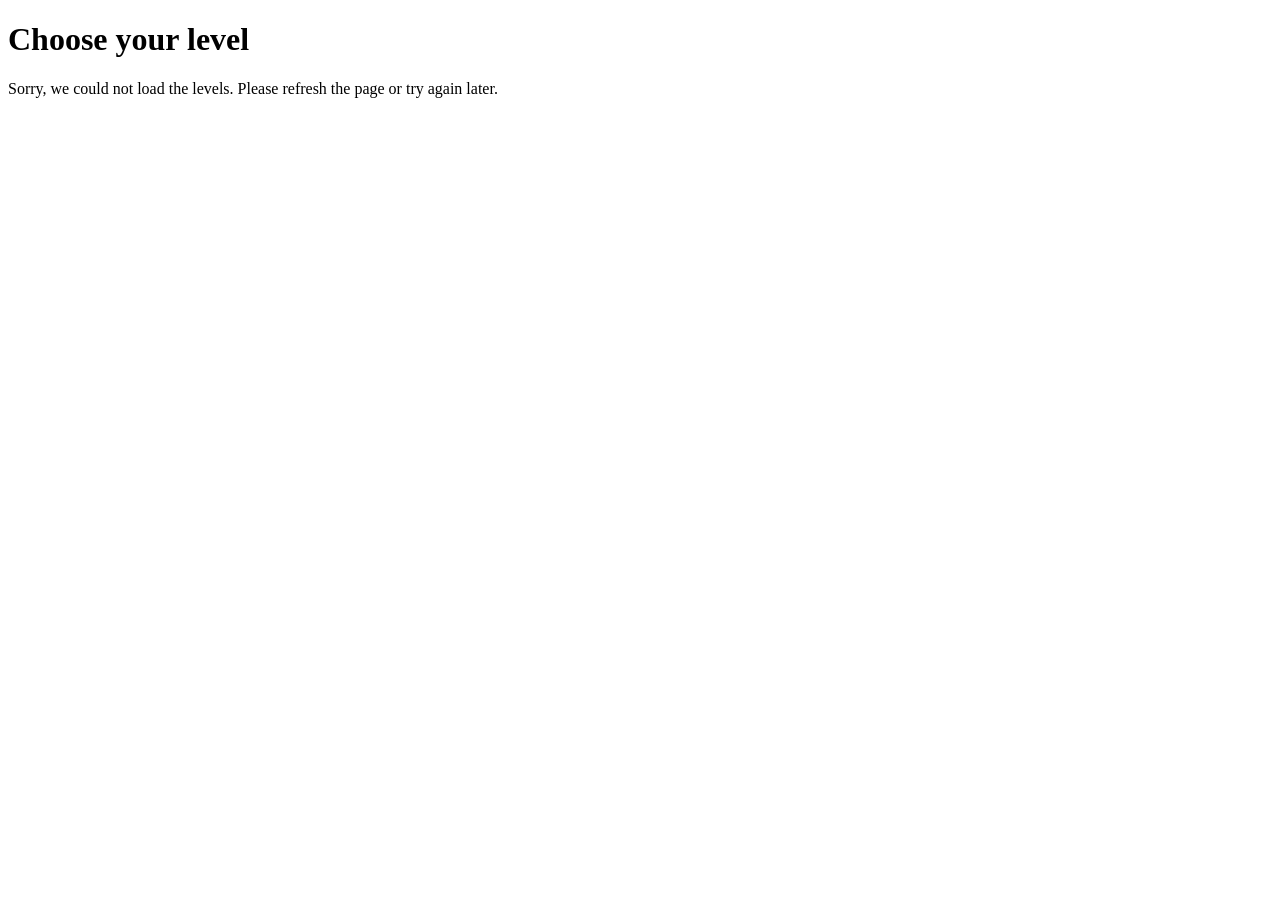
==== index.html @ f3e844dc "Add levels and subjects pages" ====
<!DOCTYPE html>
<html lang="en">
<head>
    <meta charset="UTF-8">
    <meta name="viewport" content="width=device-width, initial-scale=1.0">
    <title>Caribbean Learning Management System</title>
</head>
<body>

    <h1>Choose your level</h1>

    <!-- the cards for the levels will go in here -->
    <div class="levels-container"></div>

    <!-- scripts go at the bottom, in this order -->
    <script src="config.js"></script>
    <script src="index.js"></script>

</body>
</html>
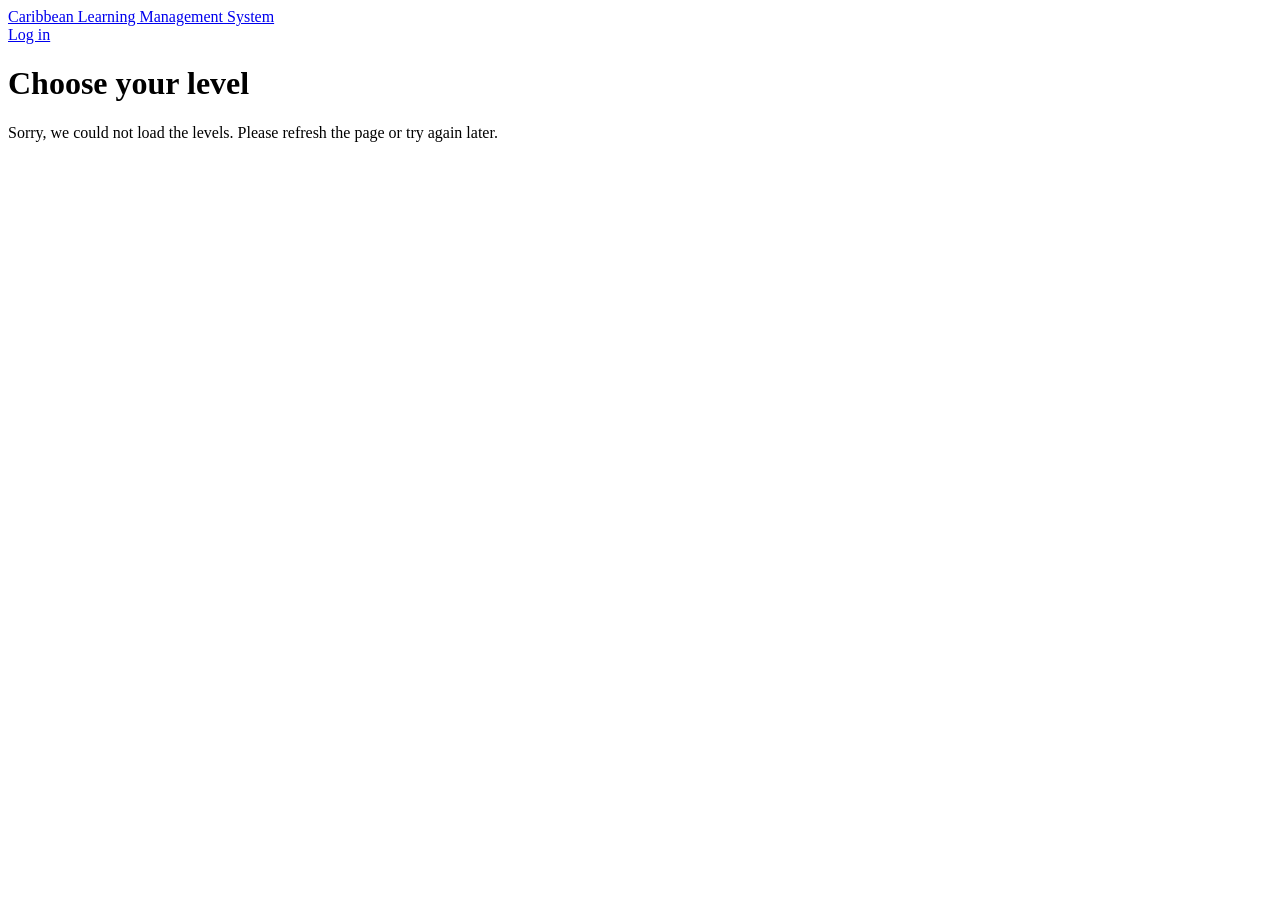
==== commit 9f5c752b: "Add header (in progress)" ====
--- a/index.html
+++ b/index.html
@@ -14,6 +14,8 @@
 
     <!-- scripts go at the bottom, in this order -->
     <script src="config.js"></script>
+    <script src="auth.js"></script>
+    <script src="header.js"></script>
     <script src="index.js"></script>
 
 </body>
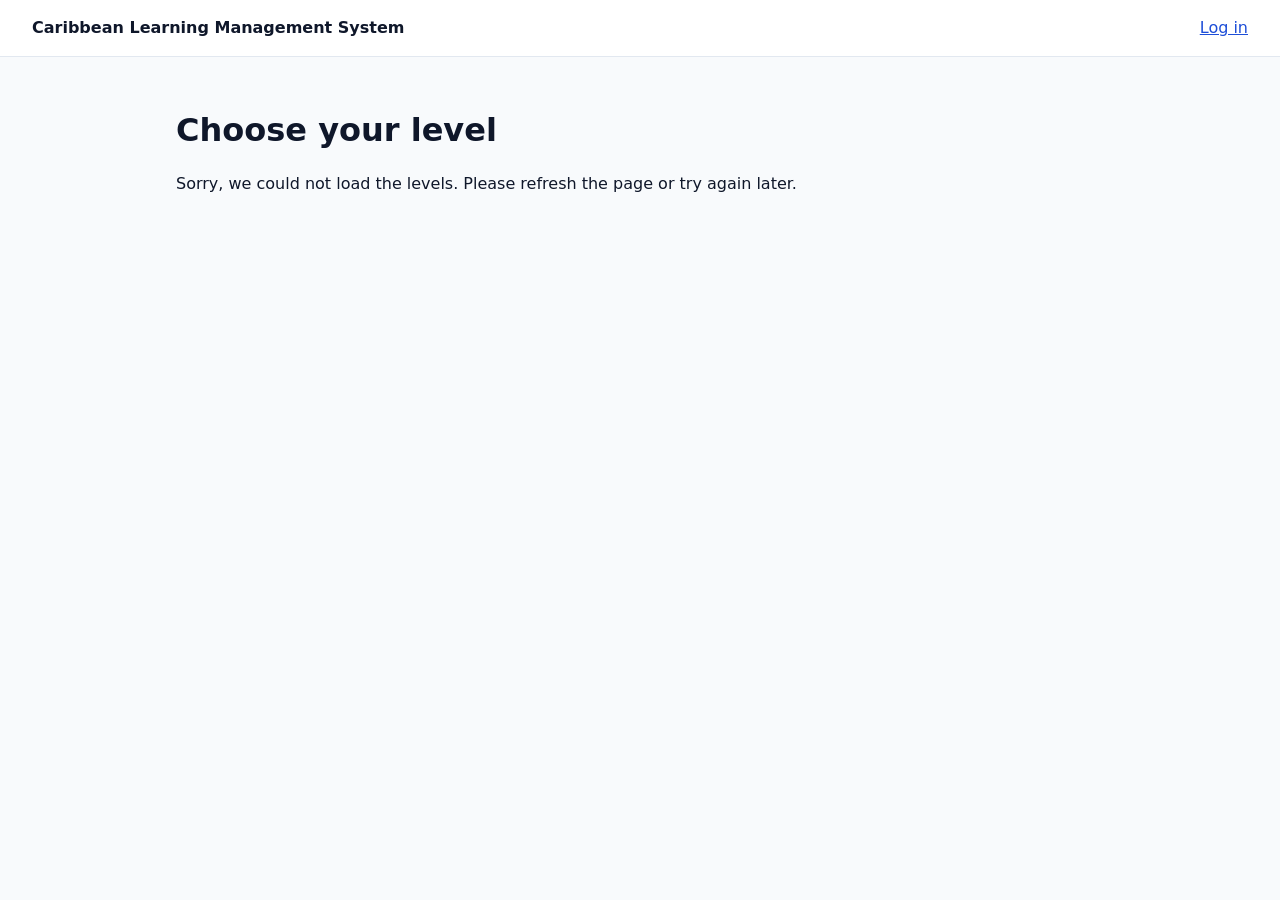
==== commit a443e828: "Add design variables, light and dark themes and base styles" ====
--- a/index.html
+++ b/index.html
@@ -1,22 +1,26 @@
 <!DOCTYPE html>
 <html lang="en">
+
 <head>
     <meta charset="UTF-8">
     <meta name="viewport" content="width=device-width, initial-scale=1.0">
     <title>Caribbean Learning Management System</title>
+    <link rel="stylesheet" href="css/styles.css">
 </head>
+
 <body>
+    <main>
+        <h1>Choose your level</h1>
 
-    <h1>Choose your level</h1>
+        <!-- the cards for the levels will go in here -->
+        <div class="levels-container"></div>
 
-    <!-- the cards for the levels will go in here -->
-    <div class="levels-container"></div>
+        <!-- scripts go at the bottom, in this order -->
+        <script src="js/shared/config.js"></script>
+        <script src="js/shared/auth.js"></script>
+        <script src="js/shared/header.js"></script>
+        <script src="js/pages/index.js"></script>
+    </main>
+</body>
 
-    <!-- scripts go at the bottom, in this order -->
-    <script src="config.js"></script>
-    <script src="auth.js"></script>
-    <script src="header.js"></script>
-    <script src="index.js"></script>
-
-</body>
 </html>
--- a/css/styles.css
+++ b/css/styles.css
@@ -0,0 +1,106 @@
+/* Design tokens for northStar. Every colour, space and size lives here, so a change is made in one place. */
+
+/* Light theme ("daylight"). Also the default when no theme has been chosen. */
+:root {
+    color-scheme: light;
+
+    --color-bg: #F8FAFC;
+    --color-surface: #FFFFFF;
+    --color-text: #0F172A;
+    --color-text-muted: #475569;
+    --color-border: #E2E8F0;
+    --color-primary: #1D4ED8;
+    --color-on-primary: #FFFFFF;
+    --color-secondary: #7C3AED;
+    --color-success: #15803D;
+    --color-star: #F59E0B;
+    --color-on-star: #1F2937;
+
+    --space-xs: 0.25rem;
+    --space-sm: 0.5rem;
+    --space-md: 1rem;
+    --space-lg: 2rem;
+    --space-xl: 3rem;
+
+    --radius: 12px;
+    --shadow-card: 0 1px 3px rgba(15, 23, 42, 0.08), 0 4px 12px rgba(15, 23, 42, 0.06);
+
+    --font-body: system-ui, -apple-system, 'Segoe UI', Roboto, sans-serif;
+}
+
+/* Dark theme ("night sky"). The same names with different values, written after :root so it wins when active. */
+[data-theme="dark"] {
+    color-scheme: dark;
+
+    --color-bg: #0B1020;
+    --color-surface: #141A33;
+    --color-text: #E5E7EB;
+    --color-text-muted: #9CA3AF;
+    --color-border: #2A3358;
+    --color-primary: #818CF8;
+    --color-on-primary: #0B1020;
+    --color-secondary: #A78BFA;
+    --color-success: #34D399;
+    --color-star: #FBBF24;
+    --color-on-star: #1F2937;
+
+    --shadow-card: 0 1px 3px rgba(0, 0, 0, 0.4), 0 4px 12px rgba(0, 0, 0, 0.3);
+}
+
+/* ---------- Base ---------- */
+
+*, *::before, *::after {
+    box-sizing: border-box;
+}
+
+body {
+    margin: 0;
+    background: var(--color-bg);
+    color: var(--color-text);
+    font-family: var(--font-body);
+    font-size: 1rem;
+    line-height: 1.5;
+}
+
+h1, h2, h3 {
+    line-height: 1.25;
+}
+
+a {
+    color: var(--color-primary);
+}
+
+/* A display rule on an element would otherwise override the hidden attribute and show it anyway. */
+[hidden] {
+    display: none !important;
+}
+
+/* Shows a clear outline when someone navigates with the keyboard. */
+:focus-visible {
+    outline: 3px solid var(--color-primary);
+    outline-offset: 2px;
+}
+
+/* ---------- Layout ---------- */
+
+main {
+    max-width: 60rem;
+    margin: 0 auto;
+    padding: var(--space-lg) var(--space-md);
+}
+
+.site-header {
+    display: flex;
+    align-items: center;
+    justify-content: space-between;
+    gap: var(--space-md);
+    padding: var(--space-md) var(--space-lg);
+    background: var(--color-surface);
+    border-bottom: 1px solid var(--color-border);
+}
+
+.site-brand {
+    color: var(--color-text);
+    font-weight: 700;
+    text-decoration: none;
+}
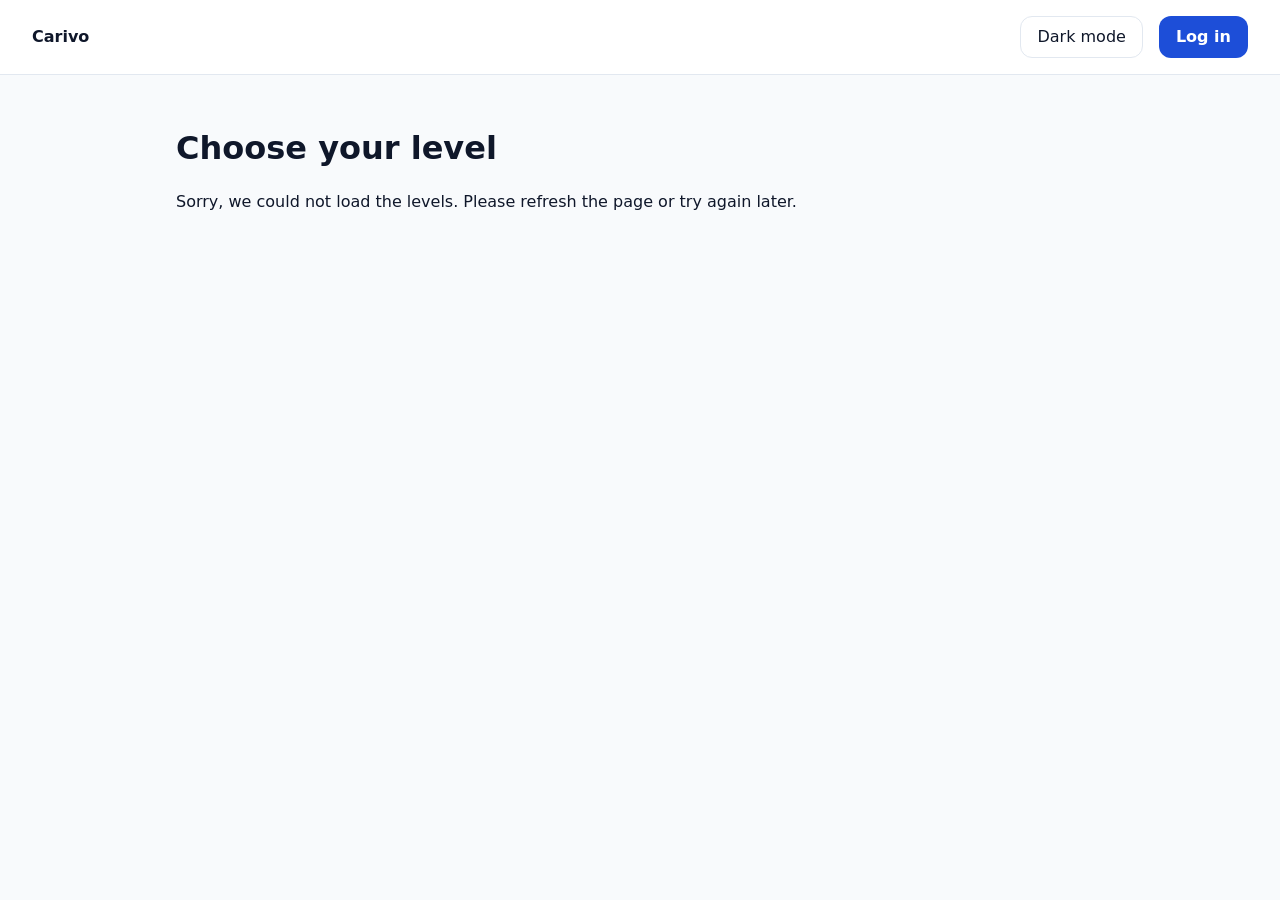
==== commit 22fdea3f: "Add account menu with theme option and rename site to Carivo" ====
--- a/index.html
+++ b/index.html
@@ -4,8 +4,10 @@
 <head>
     <meta charset="UTF-8">
     <meta name="viewport" content="width=device-width, initial-scale=1.0">
-    <title>Caribbean Learning Management System</title>
-    <link rel="stylesheet" href="css/styles.css">
+     <link rel="stylesheet" href="css/styles.css">
+    <script src="js/shared/theme.js"></script>
+    <title>Carivo</title>
+   
 </head>
 
 <body>
--- a/css/styles.css
+++ b/css/styles.css
@@ -103,4 +103,97 @@
     color: var(--color-text);
     font-weight: 700;
     text-decoration: none;
+}
+
+/* The controls on the right of the header. */
+.site-nav {
+    display: flex;
+    align-items: center;
+    gap: var(--space-md);
+}
+
+.theme-toggle {
+    padding: var(--space-sm) var(--space-md);
+    border: 1px solid var(--color-border);
+    border-radius: var(--radius);
+    background: var(--color-surface);
+    color: var(--color-text);
+    font: inherit;
+    cursor: pointer;
+}
+
+.theme-toggle:hover {
+    background: var(--color-bg);
+}
+
+/* The border is transparent so this link is the same height as the buttons beside it. */
+.site-login-link {
+    padding: var(--space-sm) var(--space-md);
+    border: 1px solid transparent;
+    border-radius: var(--radius);
+    background: var(--color-primary);
+    color: var(--color-on-primary);
+    font-weight: 600;
+    text-decoration: none;
+}
+
+.site-login-link:hover {
+    opacity: 0.9;
+}
+
+/* ---------- Account menu ---------- */
+
+/* The anchor the dropdown is positioned against. */
+.profile-menu {
+    position: relative;
+}
+
+.profile-trigger {
+    display: grid;
+    place-items: center;
+    width: 2.5rem;
+    height: 2.5rem;
+    border: none;
+    border-radius: 50%;
+    background: var(--color-primary);
+    color: var(--color-on-primary);
+    font-size: 1.1rem;
+    cursor: pointer;
+}
+
+.profile-trigger:hover {
+    opacity: 0.9;
+}
+
+/* Sits below the icon, lined up with its right edge so it can't run off the screen. */
+.profile-dropdown {
+    position: absolute;
+    top: calc(100% + var(--space-sm));
+    right: 0;
+    z-index: 10;
+    min-width: 12rem;
+    max-width: calc(100vw - 2 * var(--space-md));
+    padding: var(--space-xs);
+    border: 1px solid var(--color-border);
+    border-radius: var(--radius);
+    background: var(--color-surface);
+    box-shadow: var(--shadow-card);
+}
+
+.menu-item {
+    display: block;
+    width: 100%;
+    padding: var(--space-sm) var(--space-md);
+    border: none;
+    border-radius: calc(var(--radius) - 4px);
+    background: transparent;
+    color: var(--color-text);
+    font: inherit;
+    text-align: left;
+    cursor: pointer;
+}
+
+.menu-item:hover,
+.menu-item:focus-visible {
+    background: var(--color-bg);
 }
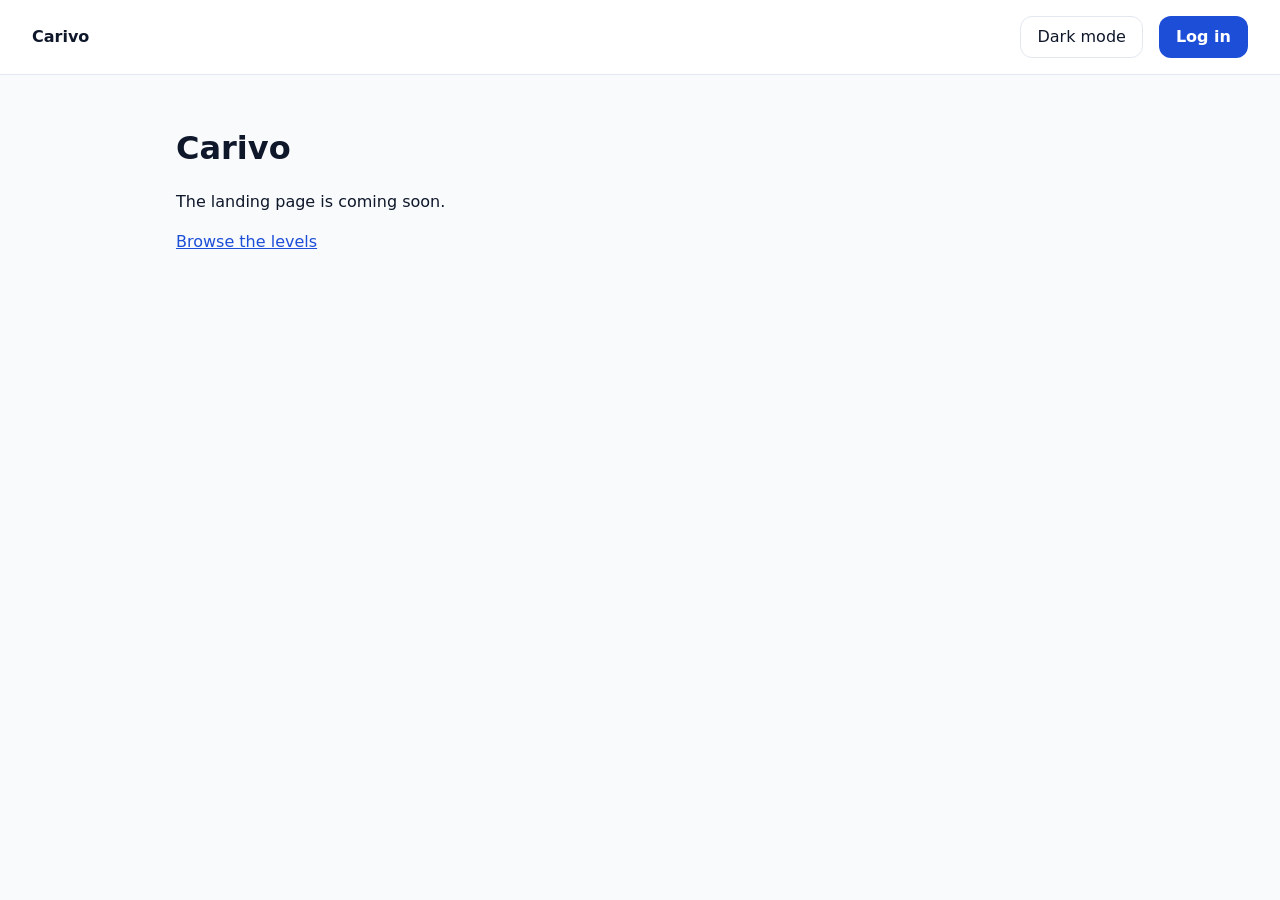
==== commit 0480ceb6: "Split the landing page from the levels page" ====
--- a/index.html
+++ b/index.html
@@ -1,28 +1,24 @@
 <!DOCTYPE html>
 <html lang="en">
-
 <head>
     <meta charset="UTF-8">
     <meta name="viewport" content="width=device-width, initial-scale=1.0">
-     <link rel="stylesheet" href="css/styles.css">
+    <link rel="stylesheet" href="css/styles.css">
     <script src="js/shared/theme.js"></script>
     <title>Carivo</title>
-   
 </head>
+<body data-layout="site">
 
-<body>
     <main>
-        <h1>Choose your level</h1>
+        <h1>Carivo</h1>
+        <p>The landing page is coming soon.</p>
+        <p><a href="levels.html">Browse the levels</a></p>
+    </main>
 
-        <!-- the cards for the levels will go in here -->
-        <div class="levels-container"></div>
+    <script src="js/shared/config.js"></script>
+    <script src="js/shared/auth.js"></script>
+    <script src="js/shared/header.js"></script>
+    <script src="js/pages/home.js"></script>
 
-        <!-- scripts go at the bottom, in this order -->
-        <script src="js/shared/config.js"></script>
-        <script src="js/shared/auth.js"></script>
-        <script src="js/shared/header.js"></script>
-        <script src="js/pages/index.js"></script>
-    </main>
 </body>
-
 </html>
--- a/css/styles.css
+++ b/css/styles.css
@@ -1,4 +1,4 @@
-/* Design tokens for northStar. Every colour, space and size lives here, so a change is made in one place. */
+/* Design tokens for Carivo. Every colour, space and size lives here, so a change is made in one place. */
 
 /* Light theme ("daylight"). Also the default when no theme has been chosen. */
 :root {
@@ -15,12 +15,19 @@
     --color-success: #15803D;
     --color-star: #F59E0B;
     --color-on-star: #1F2937;
+    --color-glow: rgba(29, 78, 216, 0.35);
+    --color-danger: #B91C1C;
+    --color-panel-start: #F8FAFC;
+    --color-panel-end: #C7D2FE;
 
     --space-xs: 0.25rem;
     --space-sm: 0.5rem;
     --space-md: 1rem;
     --space-lg: 2rem;
     --space-xl: 3rem;
+
+    --sidebar-width: 15rem;
+    --sidebar-width-collapsed: 4.5rem;
 
     --radius: 12px;
     --shadow-card: 0 1px 3px rgba(15, 23, 42, 0.08), 0 4px 12px rgba(15, 23, 42, 0.06);
@@ -43,17 +50,27 @@
     --color-success: #34D399;
     --color-star: #FBBF24;
     --color-on-star: #1F2937;
+    --color-glow: rgba(129, 140, 248, 0.45);
+    --color-danger: #F87171;
+    --color-panel-start: #05080F;
+    --color-panel-end: #1E2A78;
 
     --shadow-card: 0 1px 3px rgba(0, 0, 0, 0.4), 0 4px 12px rgba(0, 0, 0, 0.3);
 }
 
 /* ---------- Base ---------- */
 
-*, *::before, *::after {
+*,
+*::before,
+*::after {
     box-sizing: border-box;
 }
 
+/* A column at least as tall as the window, so the page content can fill the space under the header. */
 body {
+    display: flex;
+    flex-direction: column;
+    min-height: 100vh;
     margin: 0;
     background: var(--color-bg);
     color: var(--color-text);
@@ -62,7 +79,9 @@
     line-height: 1.5;
 }
 
-h1, h2, h3 {
+h1,
+h2,
+h3 {
     line-height: 1.25;
 }
 
@@ -81,9 +100,73 @@
     outline-offset: 2px;
 }
 
+/* ---------- Forms ---------- */
+
+.form-field {
+    margin-bottom: var(--space-md);
+}
+
+label {
+    display: block;
+    margin-bottom: var(--space-xs);
+    font-weight: 600;
+}
+
+input {
+    display: block;
+    width: 100%;
+    padding: var(--space-sm) var(--space-md);
+    border: 1px solid var(--color-border);
+    border-radius: var(--radius);
+    background: var(--color-surface);
+    color: var(--color-text);
+    font: inherit;
+}
+
+input:focus-visible {
+    border-color: var(--color-primary);
+}
+
+.form-field small {
+    display: block;
+    margin-top: var(--space-xs);
+    color: var(--color-text-muted);
+    font-size: 0.875rem;
+}
+
+button[type="submit"] {
+    width: 100%;
+    padding: var(--space-sm) var(--space-md);
+    border: none;
+    border-radius: var(--radius);
+    background: var(--color-primary);
+    color: var(--color-on-primary);
+    font: inherit;
+    font-weight: 700;
+    cursor: pointer;
+}
+
+button[type="submit"]:disabled {
+    opacity: 0.5;
+    cursor: not-allowed;
+}
+
+.form-message {
+    min-height: 1.5em;
+    margin: 0 0 var(--space-md);
+    color: var(--color-danger);
+}
+
+.form-message.is-success {
+    color: var(--color-success);
+}
+
 /* ---------- Layout ---------- */
 
+/* Grows to fill the space under the header. The full width is needed because a centred item in a flex column would otherwise shrink to fit its content. */
 main {
+    flex: 1;
+    width: 100%;
     max-width: 60rem;
     margin: 0 auto;
     padding: var(--space-lg) var(--space-md);
@@ -139,6 +222,17 @@
 
 .site-login-link:hover {
     opacity: 0.9;
+}
+
+.back-link {
+    display: inline-block;
+    margin-bottom: var(--space-md);
+    color: var(--color-text-muted);
+    text-decoration: none;
+}
+
+.back-link:hover {
+    color: var(--color-text);
 }
 
 /* ---------- Account menu ---------- */
@@ -196,4 +290,347 @@
 .menu-item:hover,
 .menu-item:focus-visible {
     background: var(--color-bg);
+}
+
+/* ---------- App navigation ---------- */
+
+.app-shell {
+    display: grid;
+    grid-template-columns: var(--sidebar-width) 1fr;
+    flex: 1;
+    transition: grid-template-columns 0.2s ease;
+}
+
+.app-shell.is-collapsed {
+    grid-template-columns: var(--sidebar-width-collapsed) 1fr;
+}
+
+/* min-width: 0 lets this column shrink, so one wide element can't push the whole page sideways. */
+.app-body {
+    display: flex;
+    flex-direction: column;
+    min-width: 0;
+}
+
+.topbar {
+    display: flex;
+    justify-content: flex-end;
+    padding: var(--space-md) var(--space-lg);
+    background: var(--color-surface);
+    border-bottom: 1px solid var(--color-border);
+}
+
+/* Stays in view while the page scrolls, and scrolls by itself if it ever has more items than fit. */
+.sidebar {
+    position: sticky;
+    top: 0;
+    align-self: start;
+    display: flex;
+    flex-direction: column;
+    height: 100vh;
+    overflow-y: auto;
+    padding: var(--space-md);
+    background: var(--color-surface);
+    border-right: 1px solid var(--color-border);
+}
+
+.brand {
+    display: flex;
+    align-items: center;
+    gap: var(--space-sm);
+    margin-bottom: var(--space-lg);
+    color: var(--color-text);
+    font-size: 1.25rem;
+    font-weight: 700;
+    text-decoration: none;
+}
+
+.brand-mark {
+    display: grid;
+    place-items: center;
+    flex: none;
+    width: 2rem;
+    height: 2rem;
+    border-radius: 50%;
+    background: var(--color-primary);
+    color: var(--color-on-primary);
+    font-size: 1rem;
+}
+
+.nav-list {
+    display: grid;
+    gap: var(--space-xs);
+    margin: 0;
+    padding: 0;
+    list-style: none;
+}
+
+.nav-link {
+    display: flex;
+    align-items: center;
+    gap: var(--space-sm);
+    padding: var(--space-sm) var(--space-md);
+    border-radius: var(--radius);
+    color: var(--color-text);
+    text-decoration: none;
+}
+
+.nav-link:hover {
+    background: var(--color-bg);
+}
+
+/* The same attribute that tells a screen reader the current page also drives the highlight. */
+.nav-link[aria-current="page"] {
+    background: var(--color-primary);
+    color: var(--color-on-primary);
+}
+
+.sidebar-toggle {
+    align-self: flex-end;
+    width: 2rem;
+    height: 2rem;
+    margin-top: auto;
+    border: 1px solid var(--color-border);
+    border-radius: 50%;
+    background: var(--color-surface);
+    color: var(--color-text);
+    font-size: 1.1rem;
+    line-height: 1;
+    cursor: pointer;
+}
+
+.sidebar-toggle:hover {
+    background: var(--color-bg);
+}
+
+/* Collapsed: only icons remain, centred in a narrow strip. */
+.is-collapsed .sidebar {
+    align-items: center;
+    padding-inline: var(--space-sm);
+}
+
+.is-collapsed .nav-link {
+    justify-content: center;
+}
+
+/* Hidden from the eye but still read by screen readers, so a collapsed icon never loses its name.
+   Scoped to the sidebar, so the brand in the phone's top bar keeps its name. */
+.is-collapsed .sidebar .brand-name,
+.is-collapsed .nav-label {
+    position: absolute;
+    width: 1px;
+    height: 1px;
+    overflow: hidden;
+    clip-path: inset(50%);
+    white-space: nowrap;
+}
+
+/* The phone's brand and bottom bar are hidden on larger screens, where the sidebar does their job. */
+.topbar-brand,
+.bottom-nav {
+    display: none;
+}
+
+@media (prefers-reduced-motion: reduce) {
+    .app-shell {
+        transition: none;
+    }
+}
+
+/* On a phone the sidebar is replaced by the brand in the top bar and a tab bar along the bottom.
+   This comes last in the section so it wins over the collapsed rule above. */
+@media (max-width: 48rem) {
+
+    .app-shell,
+    .app-shell.is-collapsed {
+        grid-template-columns: 1fr;
+    }
+
+    .sidebar {
+        display: none;
+    }
+
+    .topbar {
+        justify-content: space-between;
+        padding: var(--space-sm) var(--space-md);
+    }
+
+    .topbar-brand {
+        display: flex;
+        margin: 0;
+    }
+
+    /* Fixed to the bottom edge, with a thumb-friendly height. */
+    .bottom-nav {
+        position: fixed;
+        inset: auto 0 0 0;
+        z-index: 20;
+        display: flex;
+        background: var(--color-surface);
+        border-top: 1px solid var(--color-border);
+    }
+
+    .bottom-nav .nav-link {
+        flex: 1;
+        flex-direction: column;
+        justify-content: center;
+        gap: var(--space-xs);
+        min-height: 3.5rem;
+        border-radius: 0;
+        font-size: 0.75rem;
+    }
+
+    /* Leaves room so the bar never covers the end of the page. */
+    .app-shell {
+        padding-bottom: 4rem;
+    }
+}
+
+/* ---------- Login and register ---------- */
+
+/* The base rule for main limits its width. A class is more specific than an element name, so this page opts out. */
+.auth-page {
+    display: grid;
+    grid-template-columns: 1fr 1.1fr;
+    max-width: none;
+    margin: 0;
+    padding: 0;
+}
+
+/* A decorative panel built from the theme colours, so it follows light and dark mode by itself.
+   The brand sits at the top and the headline at the bottom. */
+.auth-aside {
+    display: flex;
+    flex-direction: column;
+    justify-content: space-between;
+    padding: var(--space-xl);
+    background: linear-gradient(160deg, var(--color-primary), var(--color-secondary));
+    color: var(--color-on-primary);
+}
+
+.auth-aside-title {
+    margin: 0 0 var(--space-sm);
+    font-size: 2rem;
+    font-weight: 700;
+    line-height: 1.2;
+}
+
+.auth-aside-text {
+    margin: 0;
+    font-size: 1.1rem;
+}
+
+/* Brand: on the gradient panel on large screens, and above the form on phones. */
+.auth-brand {
+    font-size: 1.25rem;
+    font-weight: 700;
+    text-decoration: none;
+}
+
+.auth-aside .auth-brand {
+    color: var(--color-on-primary);
+}
+
+.auth-brand-mobile {
+    display: none;
+    margin-bottom: var(--space-lg);
+    color: var(--color-text);
+}
+
+/* The form side. It fades from dark to a richer colour so the glow stands out, and it anchors the corner theme button. */
+.auth-panel {
+    position: relative;
+    display: grid;
+    place-items: center;
+    padding: var(--space-lg) var(--space-md);
+    background: linear-gradient(180deg, var(--color-panel-start) 0%, var(--color-panel-end) 100%);
+}
+
+.auth-card {
+    width: 100%;
+    max-width: 26rem;
+}
+
+.auth-card h1 {
+    margin: 0 0 var(--space-xs);
+}
+
+.auth-intro {
+    margin: 0 0 var(--space-lg);
+    color: var(--color-text-muted);
+}
+
+.register-link,
+.login-link {
+    margin-top: var(--space-md);
+    text-align: center;
+    color: var(--color-text-muted);
+}
+
+/* The round theme button in the top-right corner of the form side. */
+.theme-icon-button {
+    position: absolute;
+    top: var(--space-md);
+    right: var(--space-md);
+    display: grid;
+    place-items: center;
+    width: 2.5rem;
+    height: 2.5rem;
+    border: 1px solid var(--color-border);
+    border-radius: 50%;
+    background: var(--color-surface);
+    font-size: 1.1rem;
+    cursor: pointer;
+}
+
+.theme-icon-button:hover {
+    background: var(--color-bg);
+}
+
+/* ---------- Glow ---------- */
+
+/* The border colour is the real focus indicator. The glow is the decoration around it. */
+.auth-card input {
+    transition: box-shadow 0.2s ease, border-color 0.2s ease;
+}
+
+.auth-card input:focus-visible {
+    border-color: var(--color-primary);
+    /* Kept transparent so the browser can still draw an outline in high-contrast mode, where box-shadow is removed. */
+    outline: 2px solid transparent;
+    box-shadow: 0 0 0 3px var(--color-glow), 0 0 20px var(--color-glow);
+}
+
+.auth-card button[type="submit"] {
+    transition: box-shadow 0.2s ease;
+}
+
+.auth-card button[type="submit"]:hover:not(:disabled),
+.auth-card button[type="submit"]:focus-visible {
+    box-shadow: 0 0 24px var(--color-glow);
+}
+
+/* Students who ask their device for less motion get the change instantly, with no fade. */
+@media (prefers-reduced-motion: reduce) {
+
+    .auth-card input,
+    .auth-card button[type="submit"] {
+        transition: none;
+    }
+}
+
+/* On a phone there is no room for two columns, so the decorative panel is dropped,
+   the brand moves above the form, and the form fills the screen. */
+@media (max-width: 48rem) {
+    .auth-page {
+        grid-template-columns: 1fr;
+    }
+
+    .auth-aside {
+        display: none;
+    }
+
+    .auth-brand-mobile {
+        display: block;
+    }
 }
